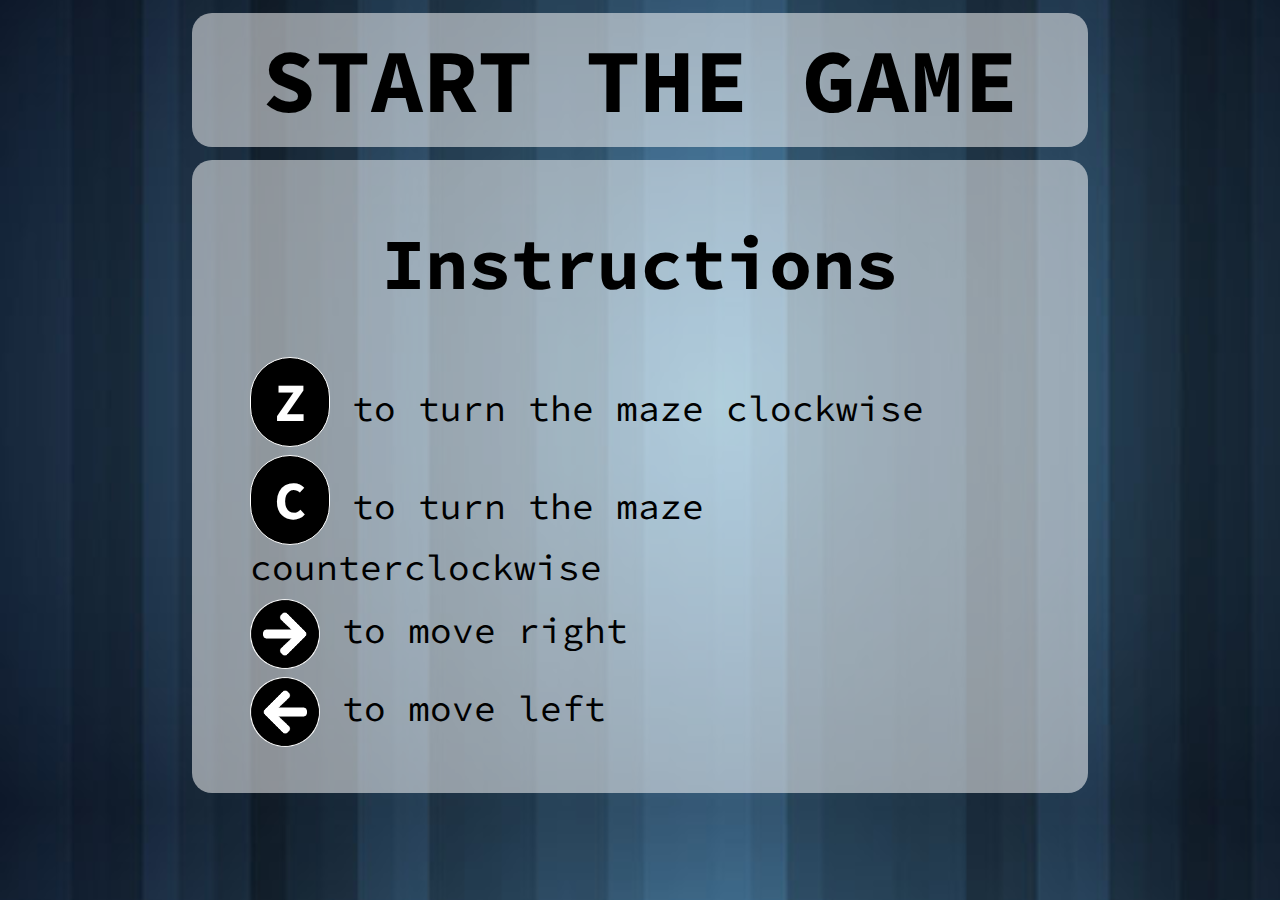
==== index.html @ 6d8ec2d0 "first commit after restart" ====
<!DOCTYPE html>
<html lang="en">
<head>
    <meta charset="UTF-8">
    <meta name="viewport" content="width=device-width, initial-scale=1.0">
    <meta http-equiv="X-UA-Compatible" content="ie=edge">
    <title>The Game</title>
    <link rel="stylesheet" type="text/css" href="./css/main.css">
</head> 
<body>

<div class="start">
    <a href="./level-0.html"><b>START THE GAME</b></a>
</div>
<div class="start instructions">
    <h1>Instructions</h1>
    <ul>
        <li><span class="btn-z">Z</span> to turn the maze clockwise</li>
        <li><span class="btn-c">C</span> to turn the maze counterclockwise</li>
        <li><span class="arrow" id="right"><img src="./images/arrow-right.png" alt="arrow right"></span> to move right</li>
        <li><span class="arrow" id="left"><img src="./images/arrow-left.png" alt="arrow left"></span> to move left</li>
    </ul>
</div>

<!-- *****************************SCRIPTS ************************************** -->
   
</body>
</html>
---- css/main.css ----
@import url('https://fonts.googleapis.com/css?family=Source+Code+Pro');

body{
    font-family: 'Source Code Pro', monospace;
    margin: 0;
    padding: 0;
    background-color: rgb(77, 127, 209);
    background-image: url("../images/bg.jpg");
    background-size: cover;
}
canvas{
    background-color: rgba(255, 255, 255, 0.52);
    margin: 1% 25%;
    border-radius: 15px;
}

a{
    text-decoration-line: none;
    color: black;
}

a:visited{
    color: black;
}

li{
    list-style-type: none;
}

.start{
    text-align: center;
    background-color: rgba(255, 255, 255, 0.52);
    border-radius: 20px;
    padding: 10px;
    margin: 1% 15%;
    font-size: 10vh;
    color: black;
}

.instructions{
    font-size: 4vh;
    text-align: left;
}

.instructions li{
    margin: 1% 1%;
}

h1 {
    text-align: center;
}

.won{
    text-align: center;
    border-radius: 15px;
    font-size: 7vw;
    background-color: rgba(255, 255, 255, 0.52);
    padding: 100px;
    margin: 100px;
}

.won-link{
    font-size: 4vw;
}

.starthidden{
    display: none;
}

.btn-z,
.btn-c{
    display: inline-block;
    border: 1px solid white;
    border-radius: 70px;
    padding: 10px 23px;
    background-color: black;
    color: white;
    font-size: 6vh;
    font-weight: bold;
}

.arrow img{
    height: 100%;
}
.arrow{
    display: inline-block;
    vertical-align: middle;
    height: 70px;
    background-color: white;
    border-radius: 70px;
    padding: 0;
    margin: 0;
}
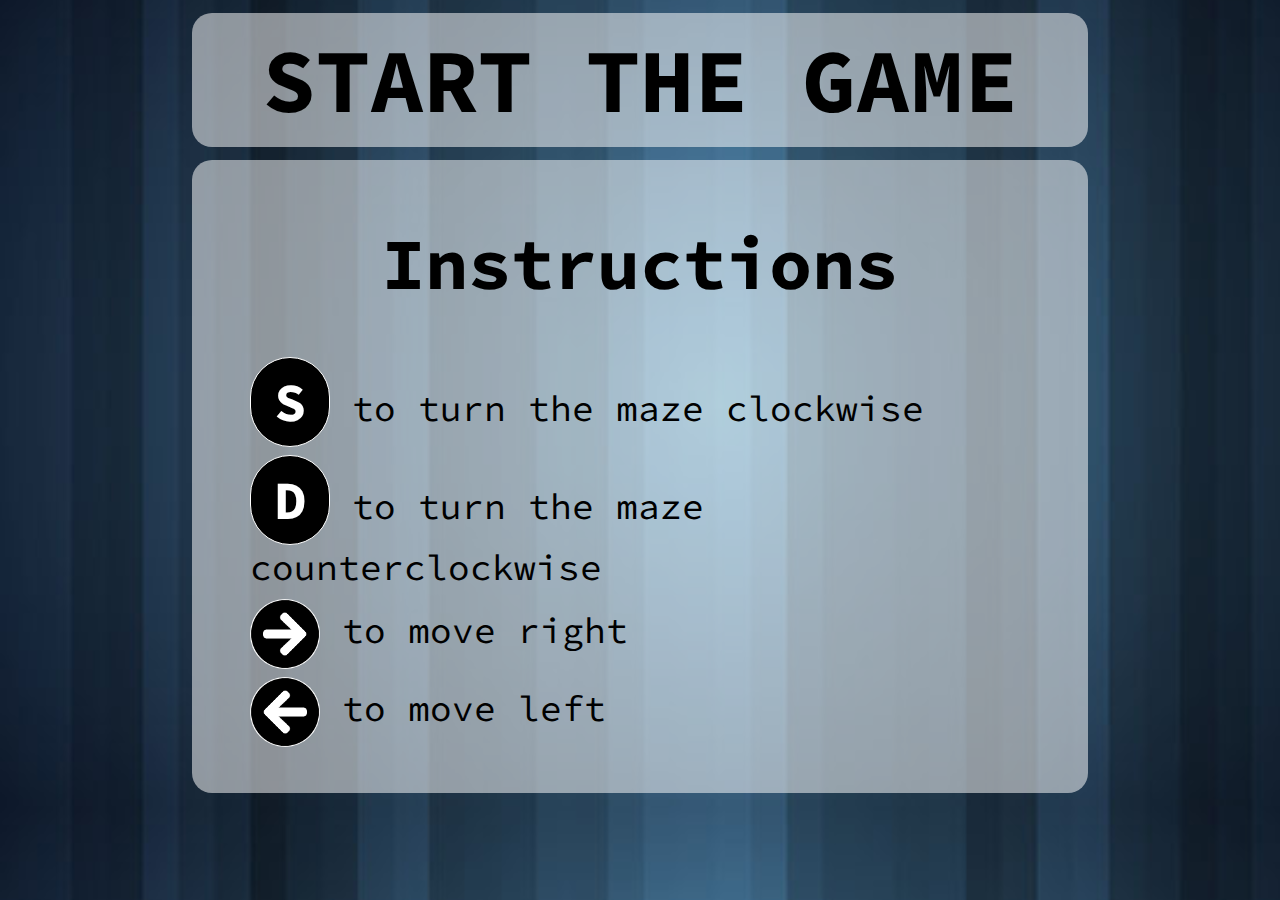
==== commit 0608a246: "BREAKTHROUGH!" ====
--- a/index.html
+++ b/index.html
@@ -15,8 +15,8 @@
 <div class="start instructions">
     <h1>Instructions</h1>
     <ul>
-        <li><span class="btn-z">Z</span> to turn the maze clockwise</li>
-        <li><span class="btn-c">C</span> to turn the maze counterclockwise</li>
+        <li><span class="btn-s">S</span> to turn the maze clockwise</li>
+        <li><span class="btn-d">D</span> to turn the maze counterclockwise</li>
         <li><span class="arrow" id="right"><img src="./images/arrow-right.png" alt="arrow right"></span> to move right</li>
         <li><span class="arrow" id="left"><img src="./images/arrow-left.png" alt="arrow left"></span> to move left</li>
     </ul>
--- a/css/main.css
+++ b/css/main.css
@@ -67,8 +67,8 @@
     display: none;
 }
 
-.btn-z,
-.btn-c{
+.btn-s,
+.btn-d{
     display: inline-block;
     border: 1px solid white;
     border-radius: 70px;
